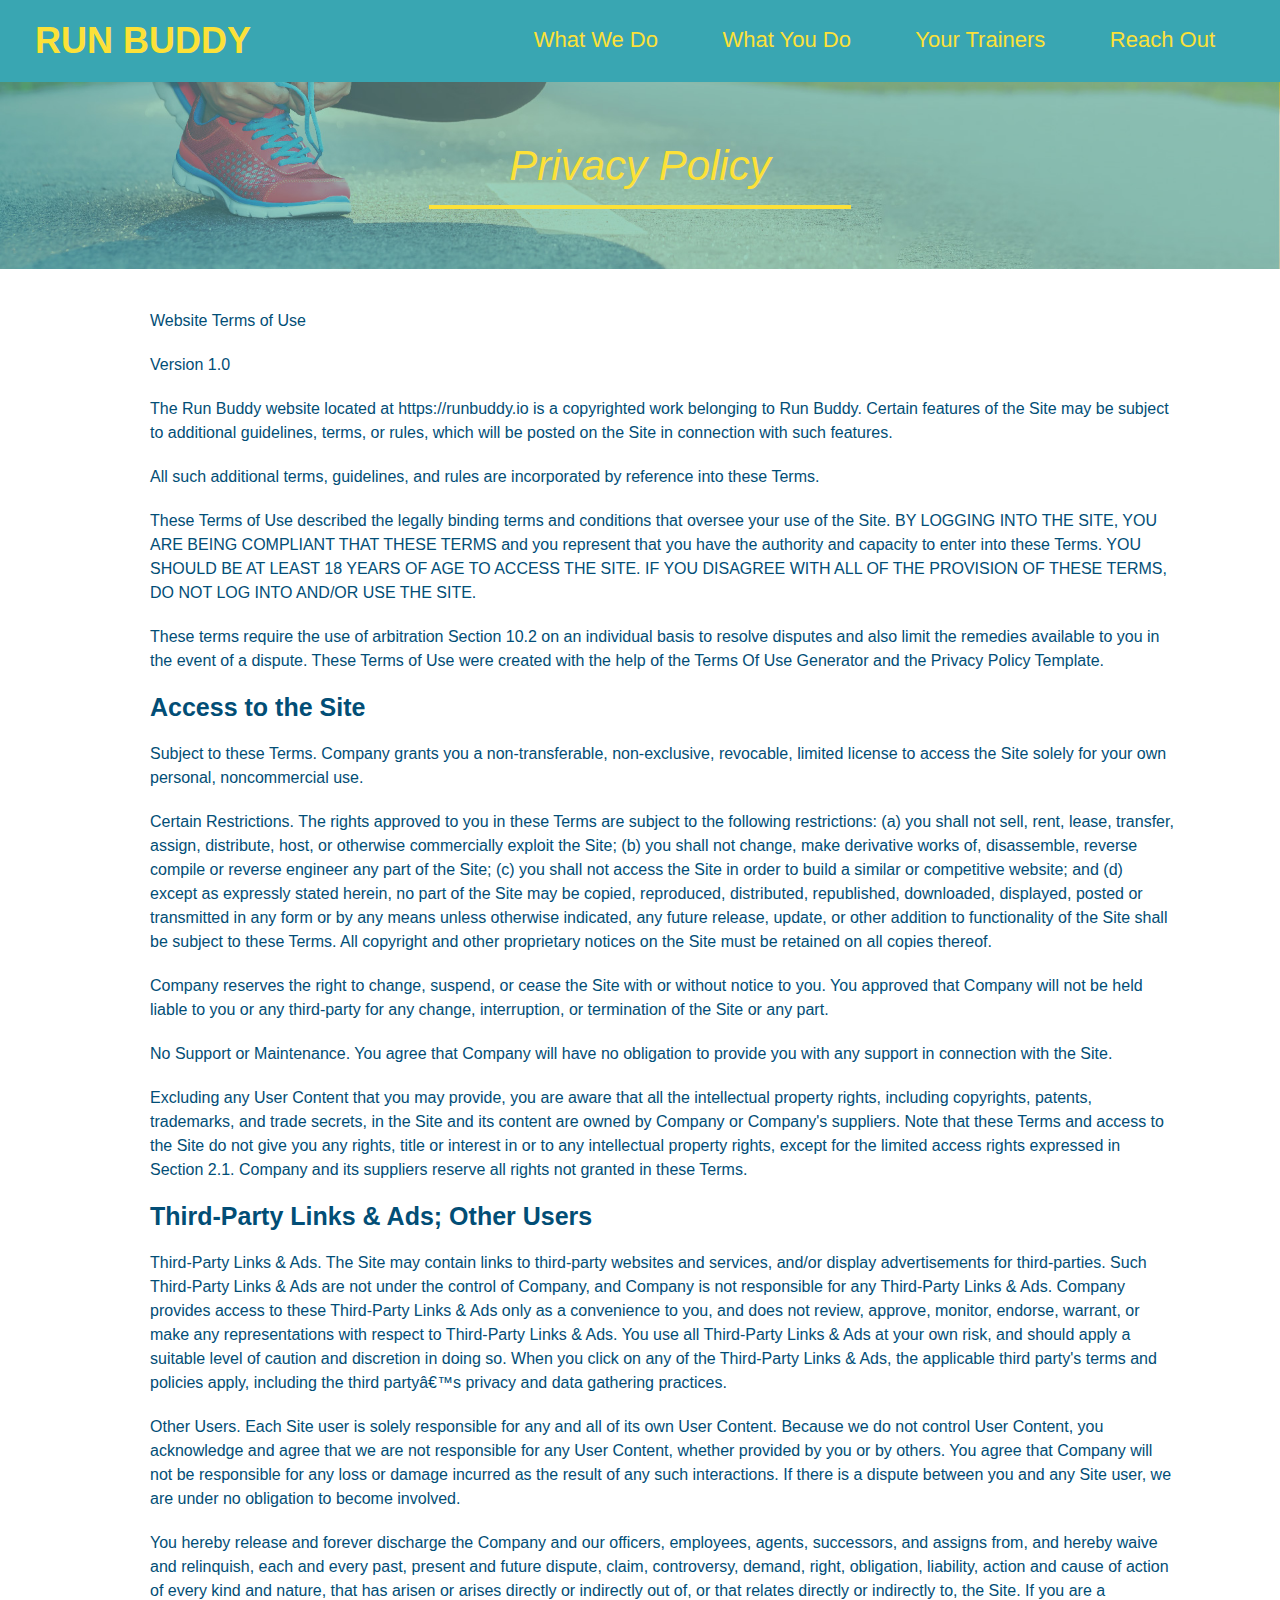
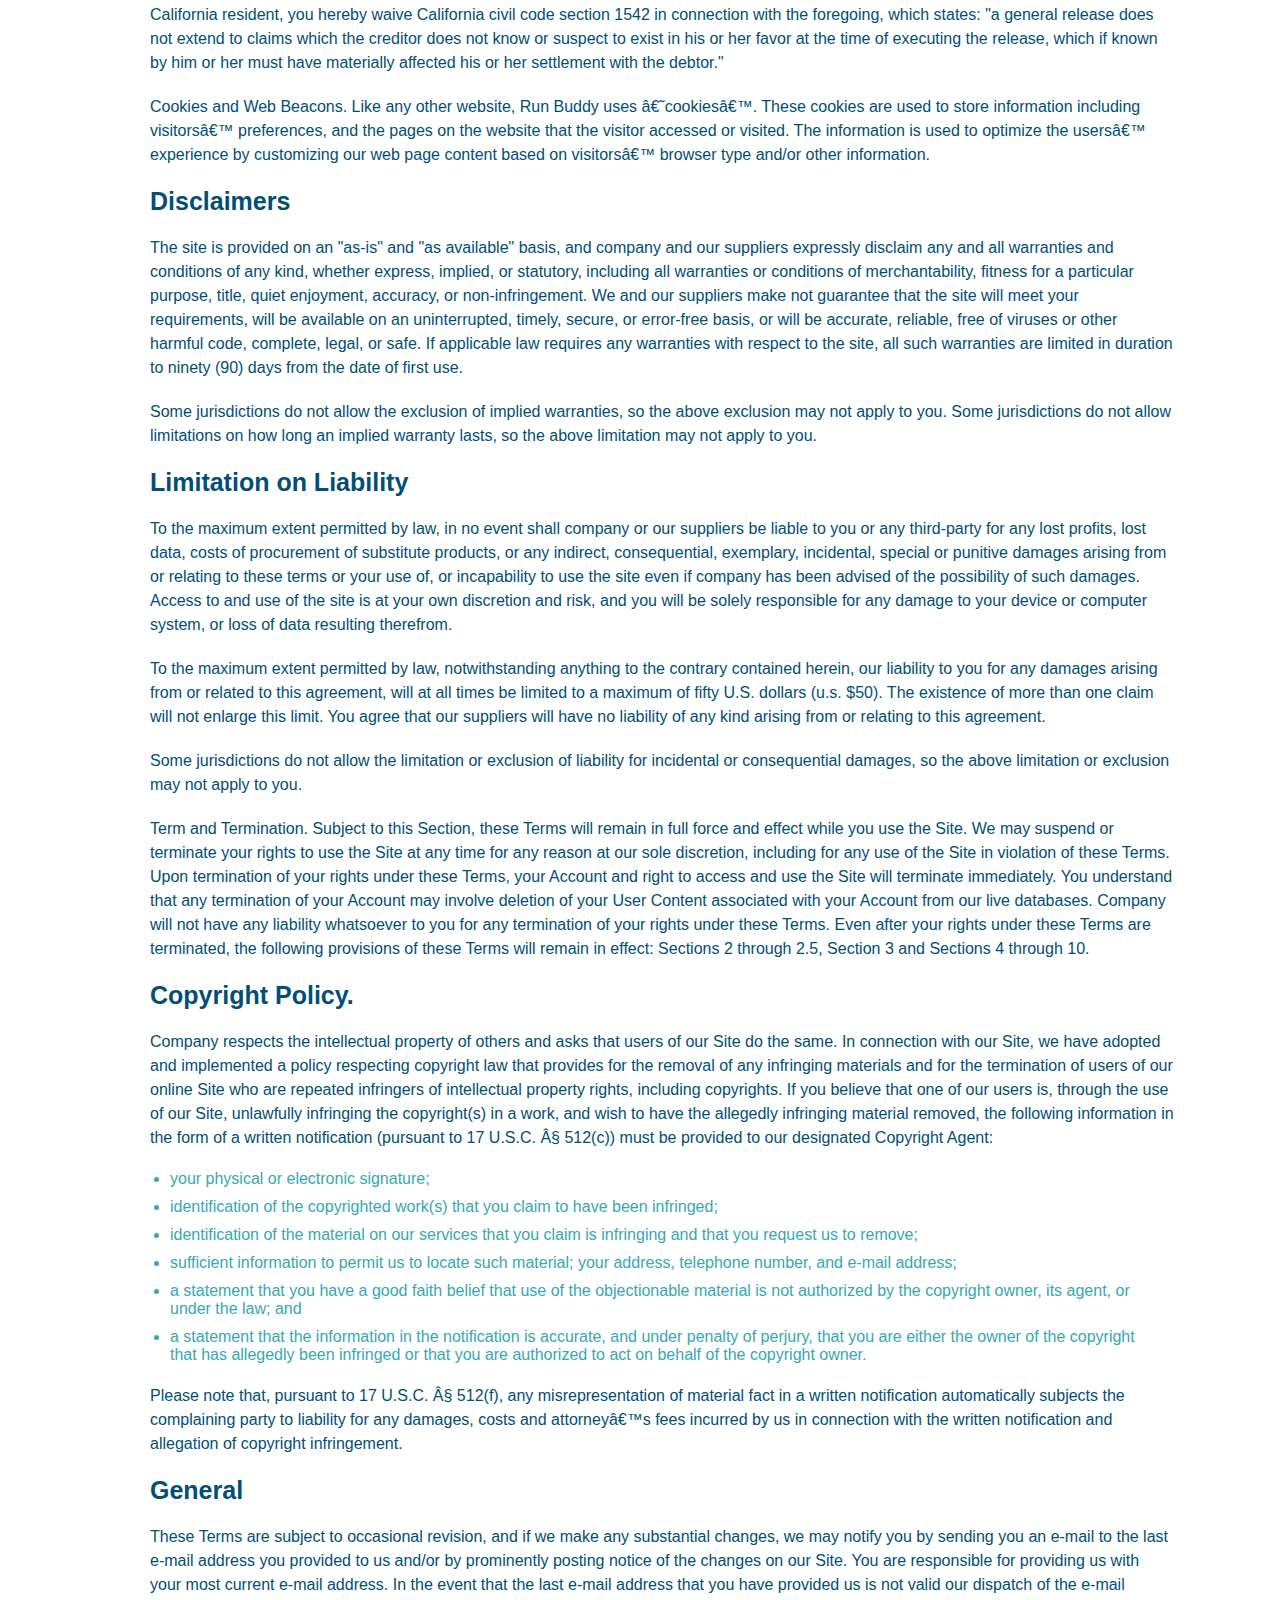
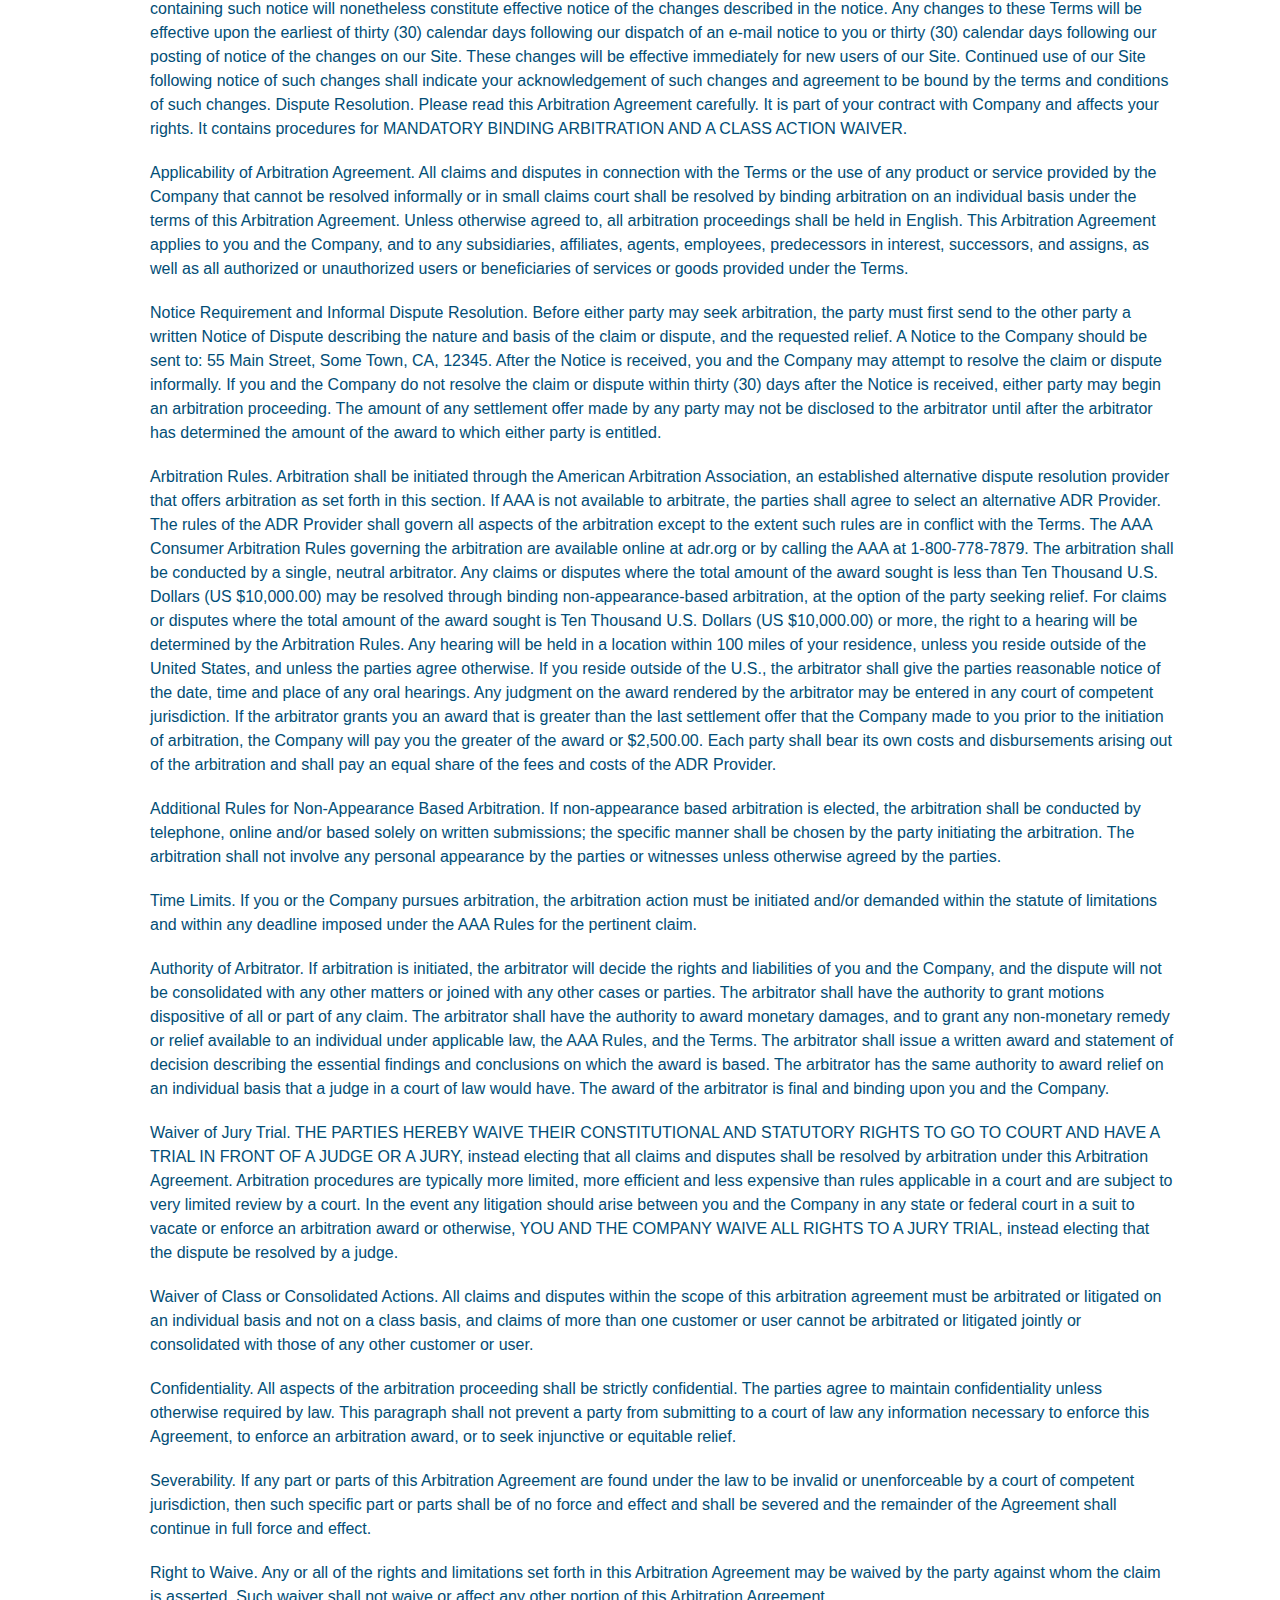
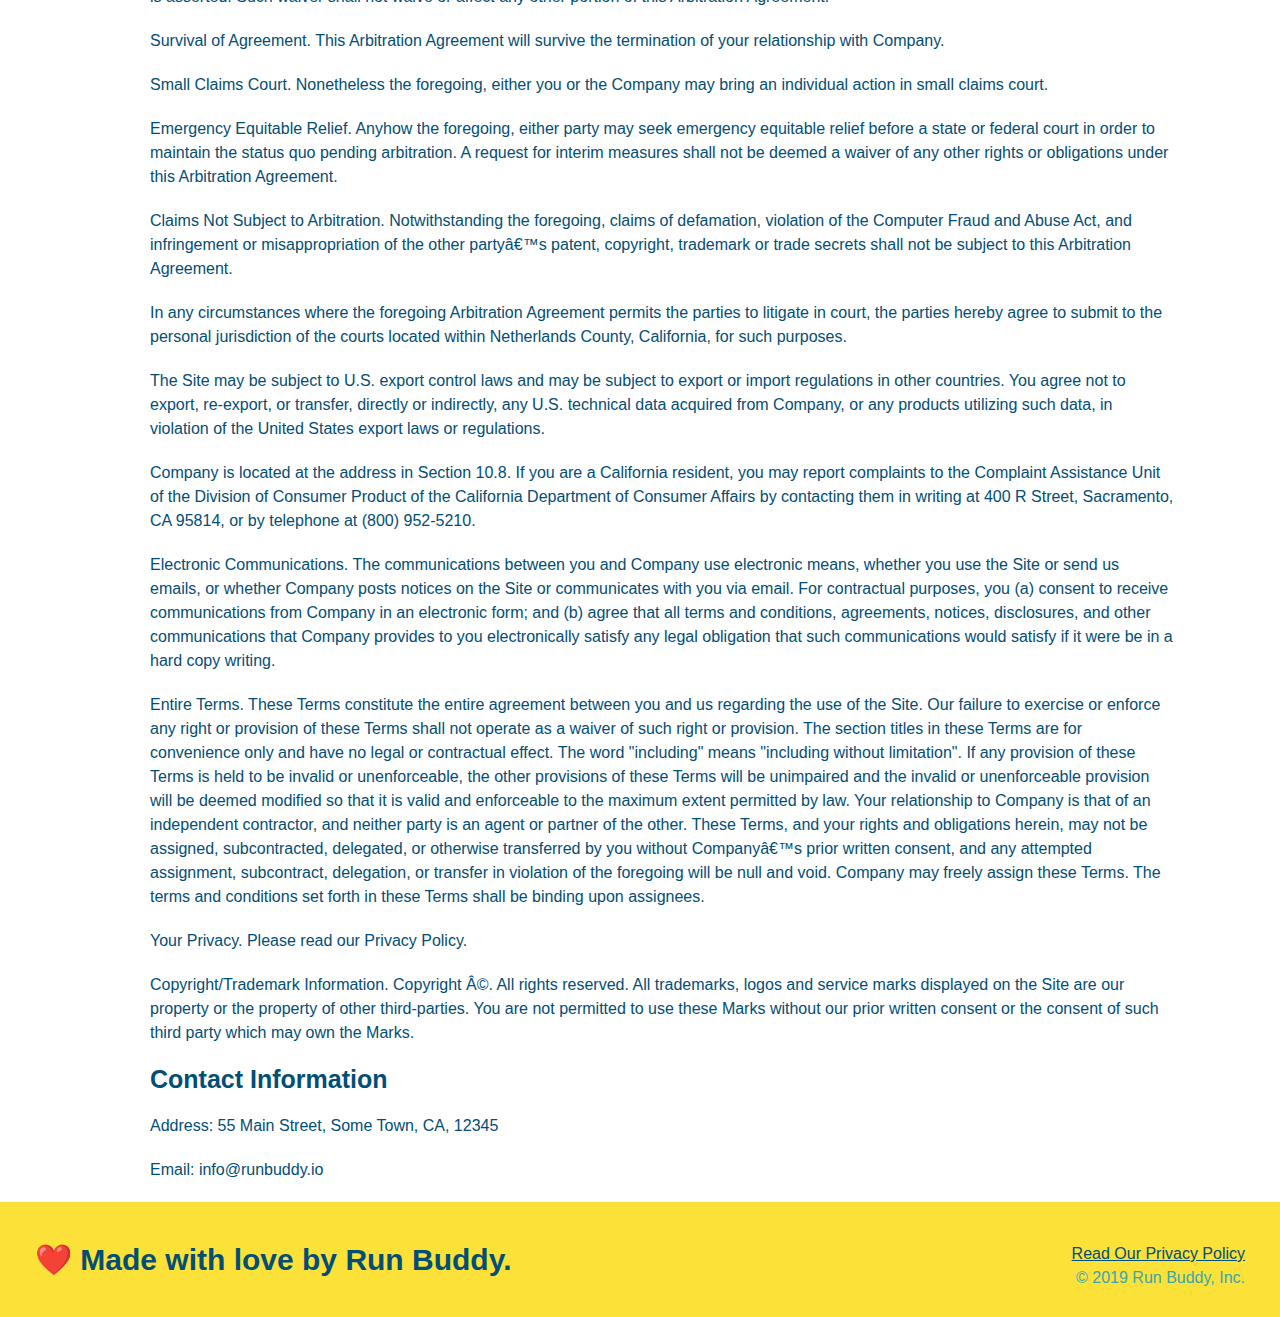
==== privacy-policy.html @ e3cd1523 "added privacy policy" ====
<!DOCTYPE html>
<html lang="en">
  <head>
    <meta charset="UTF-8" />
    <title>Privacy Policy - Run Buddy</title>
    <link rel="stylesheet" href="./assets/css/style.css">
    <link rel="stylesheet" href="./assets/css/secondary-styles.css">
  </head>
  <body>
  <!-- navigation -->
  <header>
    <h1>
      <a href="/">
        RUN BUDDY
      </a>
    </h1>
    <nav>
      <!-- Unordered list element -->
      <ul>
        <!-- List item element-->
        <li>
          <!-- Anchor element -->
          <a href="./index.html#what-we-do">What We Do</a>
        </li>
        <li>
          <a href="./index.html#what-you-do">What You Do</a>
        </li>
        <li>
          <a href="./index.html#your-trainers">Your Trainers</a>
        </li>
        <li>
          <a href="./index.html#reach-out">Reach Out</a>
        </li>
      </ul>
    </nav>
  </header>
  <section class="hero">
    <h2 class="page-title">
        Privacy Policy
    </h2>
  </section>
  <article class="secondary-content">
    <p>
        Website Terms of Use
      </p>

      <p>
        Version 1.0
      </p>

      <p>
        The Run Buddy website located at https://runbuddy.io is a copyrighted work belonging to Run Buddy. Certain
        features of the Site may be subject to additional guidelines, terms, or rules, which will be posted on the Site
        in connection with such features.
      </p>

      <p>
        All such additional terms, guidelines, and rules are incorporated by reference into these Terms.
      </p>

      <p>
        These Terms of Use described the legally binding terms and conditions that oversee your use of the Site. BY
        LOGGING INTO THE SITE, YOU ARE BEING COMPLIANT THAT THESE TERMS and you represent that you have the authority
        and capacity to enter into these Terms. YOU SHOULD BE AT LEAST 18 YEARS OF AGE TO ACCESS THE SITE. IF YOU
        DISAGREE WITH ALL OF THE PROVISION OF THESE TERMS, DO NOT LOG INTO AND/OR USE THE SITE.
      </p>

      <p>
        These terms require the use of arbitration Section 10.2 on an individual basis to resolve disputes and also
        limit the remedies available to you in the event of a dispute. These Terms of Use were created with the help of
        the Terms Of Use Generator and the Privacy Policy Template.
      </p>

      <h3>
        Access to the Site
      </h3>

      <p>
        Subject to these Terms. Company grants you a non-transferable, non-exclusive, revocable, limited license to
        access the Site solely for your own personal, noncommercial use.
      </p>

      <p>
        Certain Restrictions. The rights approved to you in these Terms are subject to the following restrictions: (a)
        you shall not sell, rent, lease, transfer, assign, distribute, host, or otherwise commercially exploit the Site;
        (b) you shall not change, make derivative works of, disassemble, reverse compile or reverse engineer any part of
        the Site; (c) you shall not access the Site in order to build a similar or competitive website; and (d) except
        as expressly stated herein, no part of the Site may be copied, reproduced, distributed, republished, downloaded,
        displayed, posted or transmitted in any form or by any means unless otherwise indicated, any future release,
        update, or other addition to functionality of the Site shall be subject to these Terms. All copyright and other
        proprietary notices on the Site must be retained on all copies thereof.
      </p>

      <p>
        Company reserves the right to change, suspend, or cease the Site with or without notice to you. You approved
        that Company will not be held liable to you or any third-party for any change, interruption, or termination of
        the Site or any part.
      </p>

      <p>
        No Support or Maintenance. You agree that Company will have no obligation to provide you with any support in
        connection with the Site.
      </p>

      <p>
        Excluding any User Content that you may provide, you are aware that all the intellectual property rights,
        including copyrights, patents, trademarks, and trade secrets, in the Site and its content are owned by Company
        or Company's suppliers. Note that these Terms and access to the Site do not give you any rights, title or
        interest in or to any intellectual property rights, except for the limited access rights expressed in Section
        2.1. Company and its suppliers reserve all rights not granted in these Terms.
      </p>

      <h3>
        Third-Party Links & Ads; Other Users
      </h3>

      <p>
        Third-Party Links & Ads. The Site may contain links to third-party websites and services, and/or display
        advertisements for third-parties. Such Third-Party Links & Ads are not under the control of Company, and Company
        is not responsible for any Third-Party Links & Ads. Company provides access to these Third-Party Links & Ads
        only as a convenience to you, and does not review, approve, monitor, endorse, warrant, or make any
        representations with respect to Third-Party Links & Ads. You use all Third-Party Links & Ads at your own risk,
        and should apply a suitable level of caution and discretion in doing so. When you click on any of the
        Third-Party Links & Ads, the applicable third party's terms and policies apply, including the third partyâ€™s
        privacy and data gathering practices.
      </p>

      <p>
        Other Users. Each Site user is solely responsible for any and all of its own User Content. Because we do not
        control User Content, you acknowledge and agree that we are not responsible for any User Content, whether
        provided by you or by others. You agree that Company will not be responsible for any loss or damage incurred as
        the result of any such interactions. If there is a dispute between you and any Site user, we are under no
        obligation to become involved.
      </p>

      <p>
        You hereby release and forever discharge the Company and our officers, employees, agents, successors, and
        assigns from, and hereby waive and relinquish, each and every past, present and future dispute, claim,
        controversy, demand, right, obligation, liability, action and cause of action of every kind and nature, that has
        arisen or arises directly or indirectly out of, or that relates directly or indirectly to, the Site. If you are
        a California resident, you hereby waive California civil code section 1542 in connection with the foregoing,
        which states: "a general release does not extend to claims which the creditor does not know or suspect to exist
        in his or her favor at the time of executing the release, which if known by him or her must have materially
        affected his or her settlement with the debtor."
      </p>

      <p>
        Cookies and Web Beacons. Like any other website, Run Buddy uses â€˜cookiesâ€™. These cookies are used to store
        information including visitorsâ€™ preferences, and the pages on the website that the visitor accessed or visited.
        The information is used to optimize the usersâ€™ experience by customizing our web page content based on visitorsâ€™
        browser type and/or other information.
      </p>

      <h3>
        Disclaimers
      </h3>

      <p>
        The site is provided on an "as-is" and "as available" basis, and company and our suppliers expressly disclaim
        any and all warranties and conditions of any kind, whether express, implied, or statutory, including all
        warranties or conditions of merchantability, fitness for a particular purpose, title, quiet enjoyment, accuracy,
        or non-infringement. We and our suppliers make not guarantee that the site will meet your requirements, will be
        available on an uninterrupted, timely, secure, or error-free basis, or will be accurate, reliable, free of
        viruses or other harmful code, complete, legal, or safe. If applicable law requires any warranties with respect
        to the site, all such warranties are limited in duration to ninety (90) days from the date of first use.
      </p>

      <p>
        Some jurisdictions do not allow the exclusion of implied warranties, so the above exclusion may not apply to
        you. Some jurisdictions do not allow limitations on how long an implied warranty lasts, so the above limitation
        may not apply to you.
      </p>

      <h3>
        Limitation on Liability
      </h3>

      <p>
        To the maximum extent permitted by law, in no event shall company or our suppliers be liable to you or any
        third-party for any lost profits, lost data, costs of procurement of substitute products, or any indirect,
        consequential, exemplary, incidental, special or punitive damages arising from or relating to these terms or
        your use of, or incapability to use the site even if company has been advised of the possibility of such
        damages. Access to and use of the site is at your own discretion and risk, and you will be solely responsible
        for any damage to your device or computer system, or loss of data resulting therefrom.
      </p>

      <p>
        To the maximum extent permitted by law, notwithstanding anything to the contrary contained herein, our liability
        to you for any damages arising from or related to this agreement, will at all times be limited to a maximum of
        fifty U.S. dollars (u.s. $50). The existence of more than one claim will not enlarge this limit. You agree that
        our suppliers will have no liability of any kind arising from or relating to this agreement.
      </p>

      <p>
        Some jurisdictions do not allow the limitation or exclusion of liability for incidental or consequential
        damages, so the above limitation or exclusion may not apply to you.
      </p>

      <p>
        Term and Termination. Subject to this Section, these Terms will remain in full force and effect while you use
        the Site. We may suspend or terminate your rights to use the Site at any time for any reason at our sole
        discretion, including for any use of the Site in violation of these Terms. Upon termination of your rights under
        these Terms, your Account and right to access and use the Site will terminate immediately. You understand that
        any termination of your Account may involve deletion of your User Content associated with your Account from our
        live databases. Company will not have any liability whatsoever to you for any termination of your rights under
        these Terms. Even after your rights under these Terms are terminated, the following provisions of these Terms
        will remain in effect: Sections 2 through 2.5, Section 3 and Sections 4 through 10.
      </p>

      <h3>
        Copyright Policy.
      </h3>

      <p>
        Company respects the intellectual property of others and asks that users of our Site do the same. In connection
        with our Site, we have adopted and implemented a policy respecting copyright law that provides for the removal
        of any infringing materials and for the termination of users of our online Site who are repeated infringers of
        intellectual property rights, including copyrights. If you believe that one of our users is, through the use of
        our Site, unlawfully infringing the copyright(s) in a work, and wish to have the allegedly infringing material
        removed, the following information in the form of a written notification (pursuant to 17 U.S.C. Â§ 512(c)) must
        be provided to our designated Copyright Agent:
      </p>

      <ul>
        <li>
          your physical or electronic signature;
        </li>
        <li>
          identification of the copyrighted work(s) that you claim to have been infringed;
        </li>
        <li>
          identification of the material on our services that you claim is infringing and that you request us to remove;
        </li>
        <li>
          sufficient information to permit us to locate such material; your address, telephone number, and e-mail
          address;
        </li>
        <li>
          a statement that you have a good faith belief that use of the objectionable material is not authorized by the
          copyright owner, its agent, or under the law; and
        </li>
        <li>
          a statement that the information in the notification is accurate, and under penalty of perjury, that you are
          either the owner of the copyright that has allegedly been infringed or that you are authorized to act on
          behalf of the copyright owner.
        </li>
      </ul>

      <p>
        Please note that, pursuant to 17 U.S.C. Â§ 512(f), any misrepresentation of material fact in a written
        notification automatically subjects the complaining party to liability for any damages, costs and attorneyâ€™s
        fees incurred by us in connection with the written notification and allegation of copyright infringement.
      </p>

      <h3>
        General
      </h3>

      <p>
        These Terms are subject to occasional revision, and if we make any substantial changes, we may notify you by
        sending you an e-mail to the last e-mail address you provided to us and/or by prominently posting notice of the
        changes on our Site. You are responsible for providing us with your most current e-mail address. In the event
        that the last e-mail address that you have provided us is not valid our dispatch of the e-mail containing such
        notice will nonetheless constitute effective notice of the changes described in the notice. Any changes to these
        Terms will be effective upon the earliest of thirty (30) calendar days following our dispatch of an e-mail
        notice to you or thirty (30) calendar days following our posting of notice of the changes on our Site. These
        changes will be effective immediately for new users of our Site. Continued use of our Site following notice of
        such changes shall indicate your acknowledgement of such changes and agreement to be bound by the terms and
        conditions of such changes. Dispute Resolution. Please read this Arbitration Agreement carefully. It is part of
        your contract with Company and affects your rights. It contains procedures for MANDATORY BINDING ARBITRATION AND
        A CLASS ACTION WAIVER.
      </p>

      <p>
        Applicability of Arbitration Agreement. All claims and disputes in connection with the Terms or the use of any
        product or service provided by the Company that cannot be resolved informally or in small claims court shall be
        resolved by binding arbitration on an individual basis under the terms of this Arbitration Agreement. Unless
        otherwise agreed to, all arbitration proceedings shall be held in English. This Arbitration Agreement applies to
        you and the Company, and to any subsidiaries, affiliates, agents, employees, predecessors in interest,
        successors, and assigns, as well as all authorized or unauthorized users or beneficiaries of services or goods
        provided under the Terms.
      </p>

      <p>
        Notice Requirement and Informal Dispute Resolution. Before either party may seek arbitration, the party must
        first send to the other party a written Notice of Dispute describing the nature and basis of the claim or
        dispute, and the requested relief. A Notice to the Company should be sent to: 55 Main Street, Some Town, CA,
        12345. After the Notice is received, you and the Company may attempt to resolve the claim or dispute informally.
        If you and the Company do not resolve the claim or dispute within thirty (30) days after the Notice is received,
        either party may begin an arbitration proceeding. The amount of any settlement offer made by any party may not
        be disclosed to the arbitrator until after the arbitrator has determined the amount of the award to which either
        party is entitled.
      </p>

      <p>
        Arbitration Rules. Arbitration shall be initiated through the American Arbitration Association, an established
        alternative dispute resolution provider that offers arbitration as set forth in this section. If AAA is not
        available to arbitrate, the parties shall agree to select an alternative ADR Provider. The rules of the ADR
        Provider shall govern all aspects of the arbitration except to the extent such rules are in conflict with the
        Terms. The AAA Consumer Arbitration Rules governing the arbitration are available online at adr.org or by
        calling the AAA at 1-800-778-7879. The arbitration shall be conducted by a single, neutral arbitrator. Any
        claims or disputes where the total amount of the award sought is less than Ten Thousand U.S. Dollars (US
        $10,000.00) may be resolved through binding non-appearance-based arbitration, at the option of the party seeking
        relief. For claims or disputes where the total amount of the award sought is Ten Thousand U.S. Dollars (US
        $10,000.00) or more, the right to a hearing will be determined by the Arbitration Rules. Any hearing will be
        held in a location within 100 miles of your residence, unless you reside outside of the United States, and
        unless the parties agree otherwise. If you reside outside of the U.S., the arbitrator shall give the parties
        reasonable notice of the date, time and place of any oral hearings. Any judgment on the award rendered by the
        arbitrator may be entered in any court of competent jurisdiction. If the arbitrator grants you an award that is
        greater than the last settlement offer that the Company made to you prior to the initiation of arbitration, the
        Company will pay you the greater of the award or $2,500.00. Each party shall bear its own costs and
        disbursements arising out of the arbitration and shall pay an equal share of the fees and costs of the ADR
        Provider.
      </p>

      <p>
        Additional Rules for Non-Appearance Based Arbitration. If non-appearance based arbitration is elected, the
        arbitration shall be conducted by telephone, online and/or based solely on written submissions; the specific
        manner shall be chosen by the party initiating the arbitration. The arbitration shall not involve any personal
        appearance by the parties or witnesses unless otherwise agreed by the parties.
      </p>

      <p>
        Time Limits. If you or the Company pursues arbitration, the arbitration action must be initiated and/or demanded
        within the statute of limitations and within any deadline imposed under the AAA Rules for the pertinent claim.
      </p>

      <p>
        Authority of Arbitrator. If arbitration is initiated, the arbitrator will decide the rights and liabilities of
        you and the Company, and the dispute will not be consolidated with any other matters or joined with any other
        cases or parties. The arbitrator shall have the authority to grant motions dispositive of all or part of any
        claim. The arbitrator shall have the authority to award monetary damages, and to grant any non-monetary remedy
        or relief available to an individual under applicable law, the AAA Rules, and the Terms. The arbitrator shall
        issue a written award and statement of decision describing the essential findings and conclusions on which the
        award is based. The arbitrator has the same authority to award relief on an individual basis that a judge in a
        court of law would have. The award of the arbitrator is final and binding upon you and the Company.
      </p>

      <p>
        Waiver of Jury Trial. THE PARTIES HEREBY WAIVE THEIR CONSTITUTIONAL AND STATUTORY RIGHTS TO GO TO COURT AND HAVE
        A TRIAL IN FRONT OF A JUDGE OR A JURY, instead electing that all claims and disputes shall be resolved by
        arbitration under this Arbitration Agreement. Arbitration procedures are typically more limited, more efficient
        and less expensive than rules applicable in a court and are subject to very limited review by a court. In the
        event any litigation should arise between you and the Company in any state or federal court in a suit to vacate
        or enforce an arbitration award or otherwise, YOU AND THE COMPANY WAIVE ALL RIGHTS TO A JURY TRIAL, instead
        electing that the dispute be resolved by a judge.
      </p>

      <p>
        Waiver of Class or Consolidated Actions. All claims and disputes within the scope of this arbitration agreement
        must be arbitrated or litigated on an individual basis and not on a class basis, and claims of more than one
        customer or user cannot be arbitrated or litigated jointly or consolidated with those of any other customer or
        user.
      </p>

      <p>
        Confidentiality. All aspects of the arbitration proceeding shall be strictly confidential. The parties agree to
        maintain confidentiality unless otherwise required by law. This paragraph shall not prevent a party from
        submitting to a court of law any information necessary to enforce this Agreement, to enforce an arbitration
        award, or to seek injunctive or equitable relief.
      </p>

      <p>
        Severability. If any part or parts of this Arbitration Agreement are found under the law to be invalid or
        unenforceable by a court of competent jurisdiction, then such specific part or parts shall be of no force and
        effect and shall be severed and the remainder of the Agreement shall continue in full force and effect.
      </p>

      <p>
        Right to Waive. Any or all of the rights and limitations set forth in this Arbitration Agreement may be waived
        by the party against whom the claim is asserted. Such waiver shall not waive or affect any other portion of this
        Arbitration Agreement.
      </p>

      <p>
        Survival of Agreement. This Arbitration Agreement will survive the termination of your relationship with
        Company.
      </p>

      <p>
        Small Claims Court. Nonetheless the foregoing, either you or the Company may bring an individual action in small
        claims court.
      </p>

      <p>
        Emergency Equitable Relief. Anyhow the foregoing, either party may seek emergency equitable relief before a
        state or federal court in order to maintain the status quo pending arbitration. A request for interim measures
        shall not be deemed a waiver of any other rights or obligations under this Arbitration Agreement.
      </p>

      <p>
        Claims Not Subject to Arbitration. Notwithstanding the foregoing, claims of defamation, violation of the
        Computer Fraud and Abuse Act, and infringement or misappropriation of the other partyâ€™s patent, copyright,
        trademark or trade secrets shall not be subject to this Arbitration Agreement.
      </p>

      <p>
        In any circumstances where the foregoing Arbitration Agreement permits the parties to litigate in court, the
        parties hereby agree to submit to the personal jurisdiction of the courts located within Netherlands County,
        California, for such purposes.
      </p>

      <p>
        The Site may be subject to U.S. export control laws and may be subject to export or import regulations in other
        countries. You agree not to export, re-export, or transfer, directly or indirectly, any U.S. technical data
        acquired from Company, or any products utilizing such data, in violation of the United States export laws or
        regulations.
      </p>

      <p>
        Company is located at the address in Section 10.8. If you are a California resident, you may report complaints
        to the Complaint Assistance Unit of the Division of Consumer Product of the California Department of Consumer
        Affairs by contacting them in writing at 400 R Street, Sacramento, CA 95814, or by telephone at (800) 952-5210.
      </p>

      <p>
        Electronic Communications. The communications between you and Company use electronic means, whether you use the
        Site or send us emails, or whether Company posts notices on the Site or communicates with you via email. For
        contractual purposes, you (a) consent to receive communications from Company in an electronic form; and (b)
        agree that all terms and conditions, agreements, notices, disclosures, and other communications that Company
        provides to you electronically satisfy any legal obligation that such communications would satisfy if it were be
        in a hard copy writing.
      </p>

      <p>
        Entire Terms. These Terms constitute the entire agreement between you and us regarding the use of the Site. Our
        failure to exercise or enforce any right or provision of these Terms shall not operate as a waiver of such right
        or provision. The section titles in these Terms are for convenience only and have no legal or contractual
        effect. The word "including" means "including without limitation". If any provision of these Terms is held to be
        invalid or unenforceable, the other provisions of these Terms will be unimpaired and the invalid or
        unenforceable provision will be deemed modified so that it is valid and enforceable to the maximum extent
        permitted by law. Your relationship to Company is that of an independent contractor, and neither party is an
        agent or partner of the other. These Terms, and your rights and obligations herein, may not be assigned,
        subcontracted, delegated, or otherwise transferred by you without Companyâ€™s prior written consent, and any
        attempted assignment, subcontract, delegation, or transfer in violation of the foregoing will be null and void.
        Company may freely assign these Terms. The terms and conditions set forth in these Terms shall be binding upon
        assignees.
      </p>

      <p>
        Your Privacy. Please read our Privacy Policy.
      </p>

      <p>
        Copyright/Trademark Information. Copyright Â©. All rights reserved. All trademarks, logos and service marks
        displayed on the Site are our property or the property of other third-parties. You are not permitted to use
        these Marks without our prior written consent or the consent of such third party which may own the Marks.
      </p>

      <h3>
        Contact Information
      </h3>

      <p>
        Address: 55 Main Street, Some Town, CA, 12345
      </p>

      <p>
        Email: info@runbuddy.io
      </p>
  </article>
    <!-- footer -->
    <footer>
        <h2>❤️ Made with love by Run Buddy.</h2>
        <div>
          <a href="#">Read Our Privacy Policy</a><br />
          &copy; 2019 Run Buddy, Inc.
        </div>
      </footer>
  </body>
</html>
---- assets/css/style.css ----
* {
  margin: 0;
  padding: 0;
  box-sizing: border-box;
}

body {
  /* more on this crazy alphanumerical value in a minute! */
  color: #39a6b2;
  font-family: Helvetica, Arial, sans-serif;
}

/* apply styles to <header> */
header {
  padding: 20px 35px;
  background-color: #39a6b2;
}

header h1 {
  font-weight: bold;
  font-size: 36px;
  color: #fce138;
  margin: 0;
  display: inline;
}
header a {
  text-decoration: none;
  color: #fce138;
}

header nav {
  float: right;
  margin: 7px 0;
}

header nav ul li {
  display: inline;
}

header nav ul li a {
  margin: 0 30px;
  font-weight: lighter;
  font-size: 22px;
}

footer {
  background: #fce138;
  width: 100%;
  padding: 40px 35px;
}

footer h2 {
  display: inline;
  color: #024e76;
  font-size: 30px;
  margin: 0;
}

footer div {
  float: right;
  line-height: 1.5;
  text-align: right;
}

footer a {
  color: #024e76;
}

section {
  padding: 60px;
}

/* Hero Style Start */
.hero {
  background-image: url('../images/hero-bg.jpg');
  height: 600px;
  background-size: cover;
  background-position: center;
  position: relative;
}

.hero-form {
  border: 3px solid #024e76;
  background-color: #fce138;
  padding: 20px;
  width: 500px;
  color: #024e76;
  position: absolute;
  bottom: 120px;
  right: 140px;
}

.hero-form h3 {
  font-size: 24px;
  margin: 0;
}
.hero-form p {
  margin: 5px 0 15px 0;
}

.form-input {
  border: 1px solid #024e76;
  display: block;
  padding: 7px 15px;
  font-size: 16px;
  color: #024e76;
  width: 100%;
  margin-bottom: 15px;
}

.hero-form label {
  margin: 0 5px;
}

.hero-form button {
  color: #fce138;
  background-color: #024e76;
  border: none;
  padding: 10px 20px;
  font-size: 16px;
}
/* Hero Style End */

.intro {
  text-align: center;
}
.section-title {
  font-size: 55px;
  color: #024e76;
  margin-bottom: 35px;
  padding: 0 100px 20px 100px;
  display: inline-block;
  border-bottom: 3px solid;
}

.primary-border {
  border-color: #fce138;
}

.secondary-border {
  border-color: #39a6b2;
}
.intro p {
  line-height: 1.7;
  color: #39a6b2;
  width: 80%;
  font-size: 20px;
  margin: 0 auto;
}
.steps {
  text-align: center;
  background: #fce138;
}
.steps div {
  margin-bottom: 80px;
}
.steps img {
  width: 15%;
  margin: 10px 0;
}
.steps h3 {
  color: #024e76;
  font-size: 46px;
  margin-top: 10px;
}
.steps p {
  color: #39a6b2;
  font-size: 23px;
}
.steps span {
  font-size: 38px;
}
.trainers {
  text-align: center;
}
.trainer {
  width: 900px;
  margin: 0 auto 30px auto;
  background: #024e76;
  color: #fce138;
  overflow: auto;
}
.trainer img {
  width: 35%;
  float: left;
}
.trainer-bio {
  padding: 35px;
  float: left;
  width: 65%;
}
.text-left {
  text-align: left;
}

.text-right {
  text-align: right;
}
.trainer-bio h3 {
  font-size: 32px;
  margin-bottom: 8px;
}
.trainer-bio h4 {
  font-weight: lighter;
  font-size: 26px;
  margin-bottom: 25px;
}
.trainer-bio p {
  font-size: 17px;
  line-height: 1.3;
}
/* reach out styles */
.contact {
  text-align: center;
  background:#024e76
}
.contact h2 {
  color: #fce138;
}
.contact-info iframe {
  width: 400px;
  height: 400px;
}
.contact-info div {
  width: 400px;
  display: inline-block;
  vertical-align: top;
  text-align: left;
  margin: 30px 0 0 60px;
  color: white;
}
.contact-info h3 {
  color: #fce138;
  font-size: 32px;
}
.contact-info p, .contact-info address {
  margin: 20px 0;
  line-height: 1.5;
  font-size: 18px;
  font-style: normal;
}
.contact-info a {
  color: #fce138;
}
---- assets/css/secondary-styles.css ----
.hero {
    background-position: bottom;
    height: auto;
    text-align: center;
    margin-bottom: 40px;
  }
  .page-title {
      color: #fce138;
      display: inline-block;
      border-bottom: 4px solid #fce138;
      padding: 0 80px 15px 80px;
      font-weight: normal;
      font-size: 42px;
      font-style: italic;
  }
  .secondary-content {
      width: 80%;
      margin: 0 0px 0 150px;
      color: #024e76;
  }
  .secondary-content h3 {
      font-size: 25px;
      margin: 20px 0;
  }
  .secondary-content p {
      font-size: 16px;
      line-height: 1.5;
      margin: 20px 0;
  }
  .secondary-content ul {
      margin: 15px 20px;
  }
  .secondary-content li {
      color: #39a6b2;
      margin: 10px 0;
  }
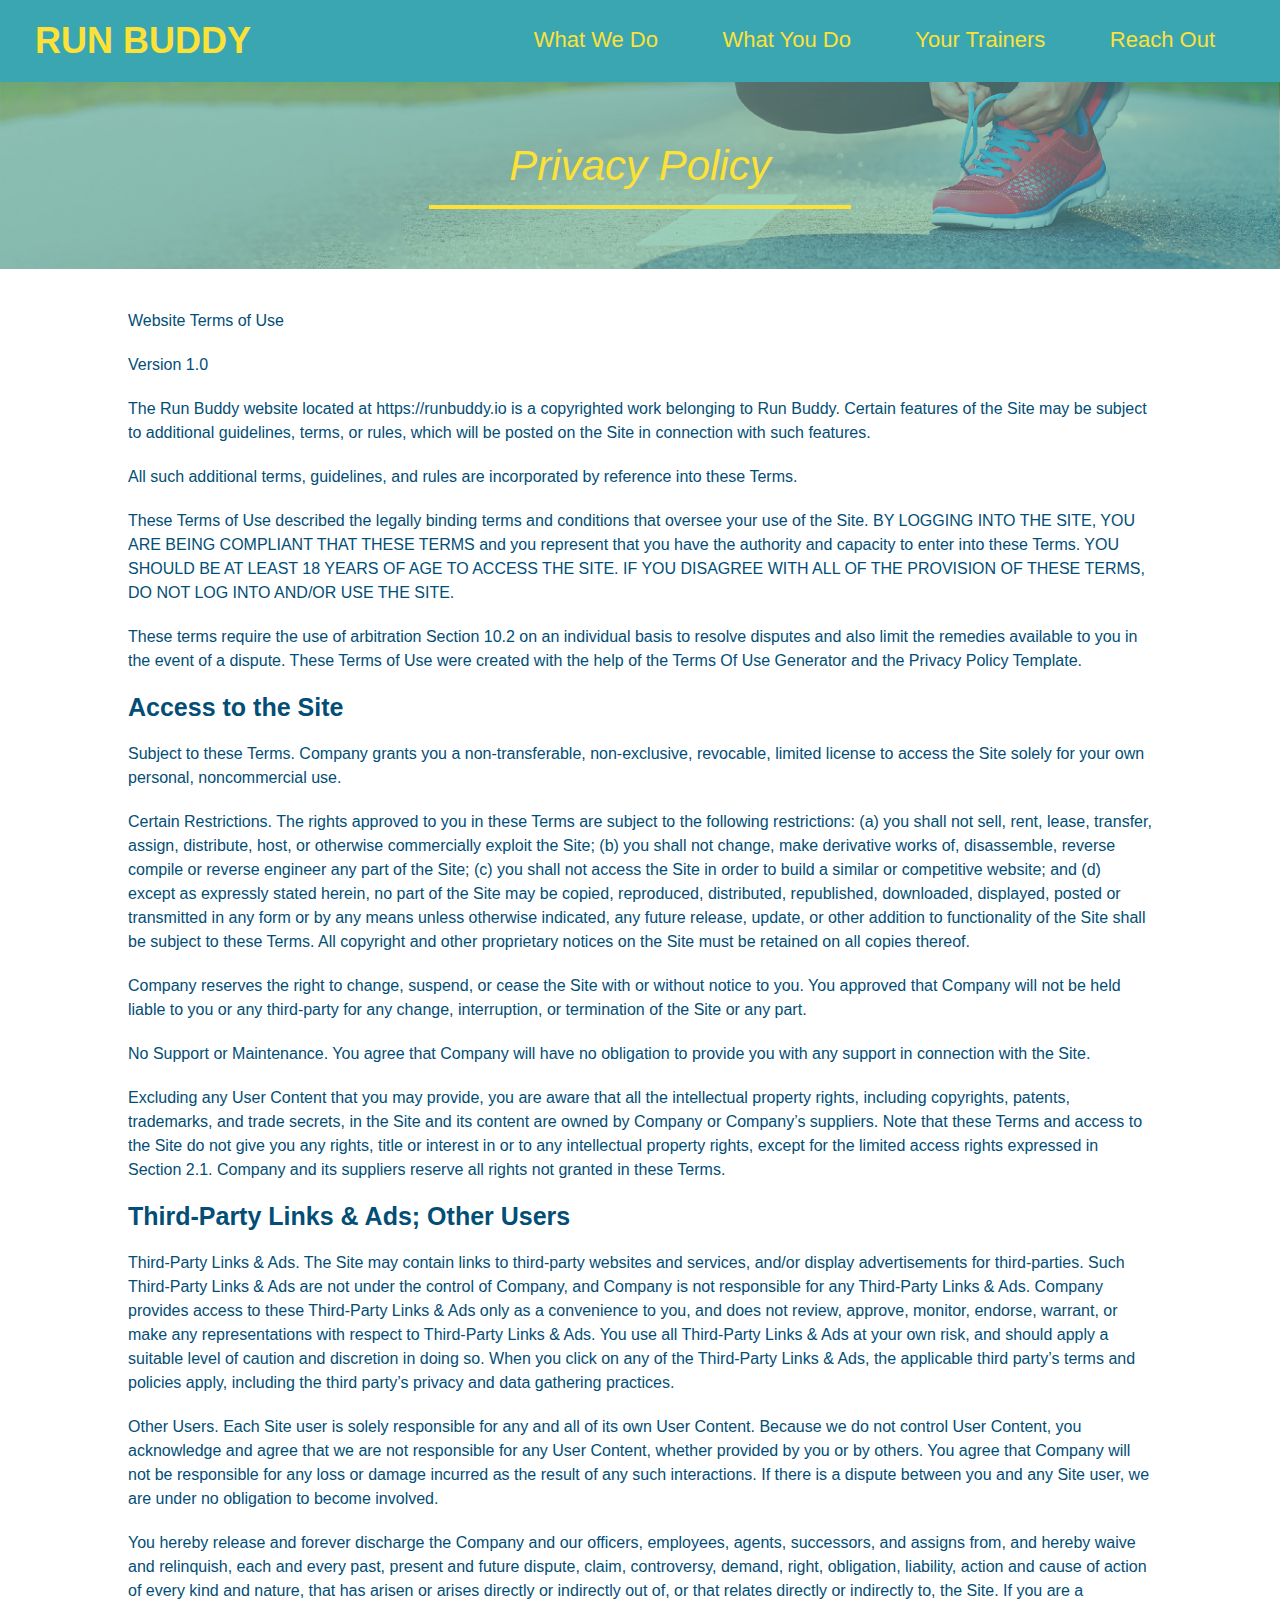
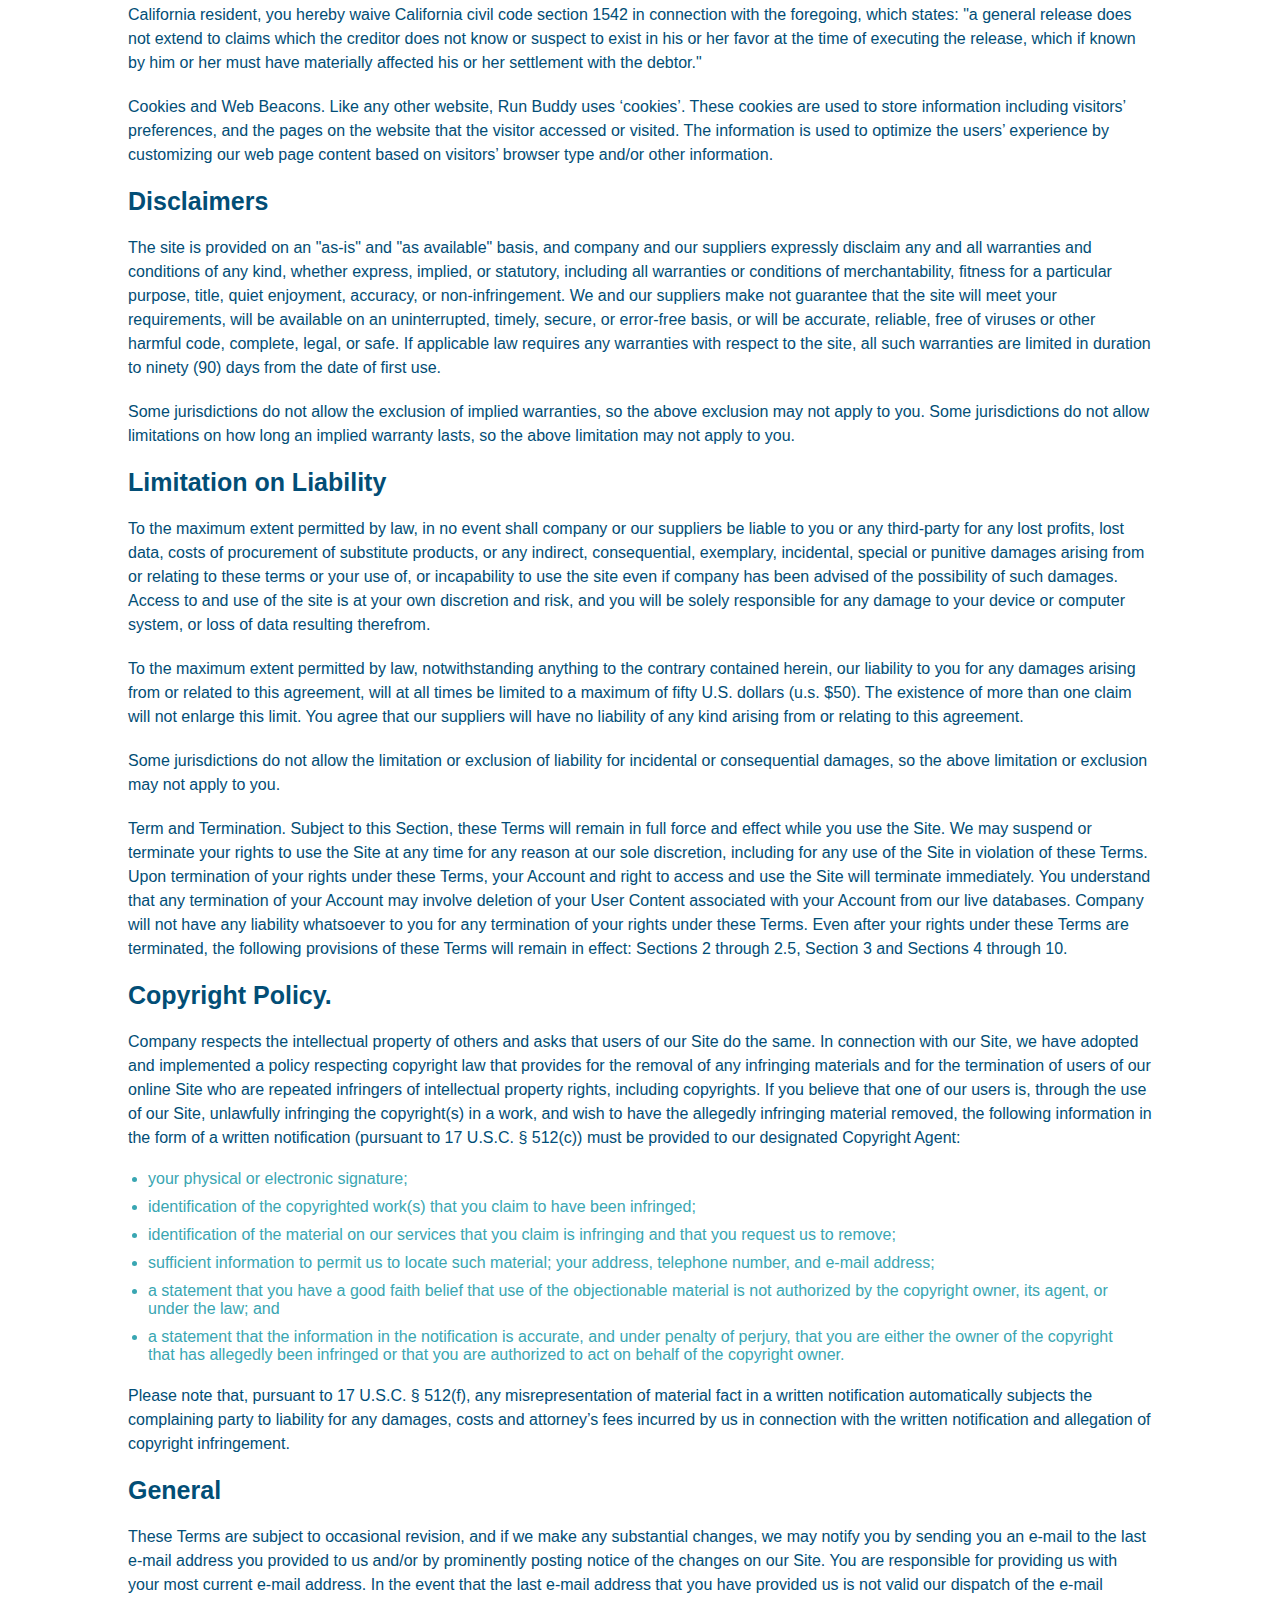
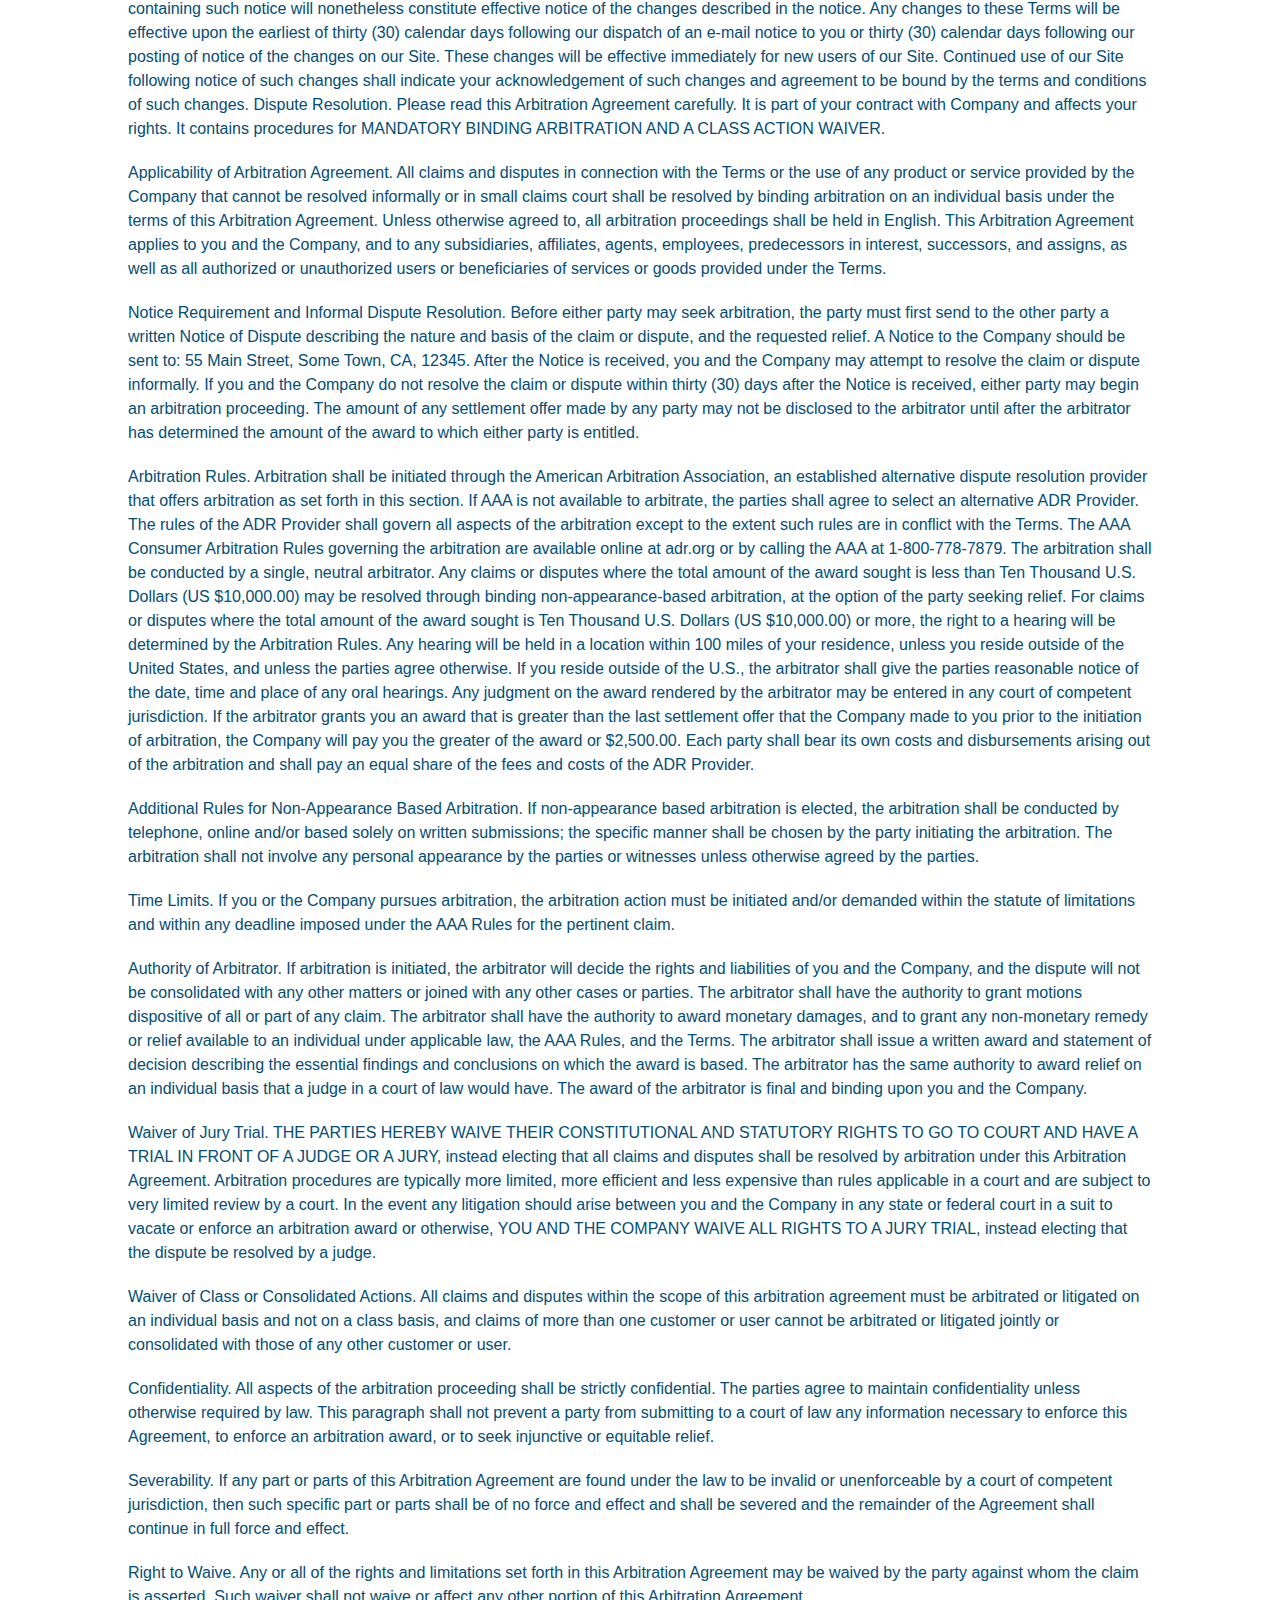
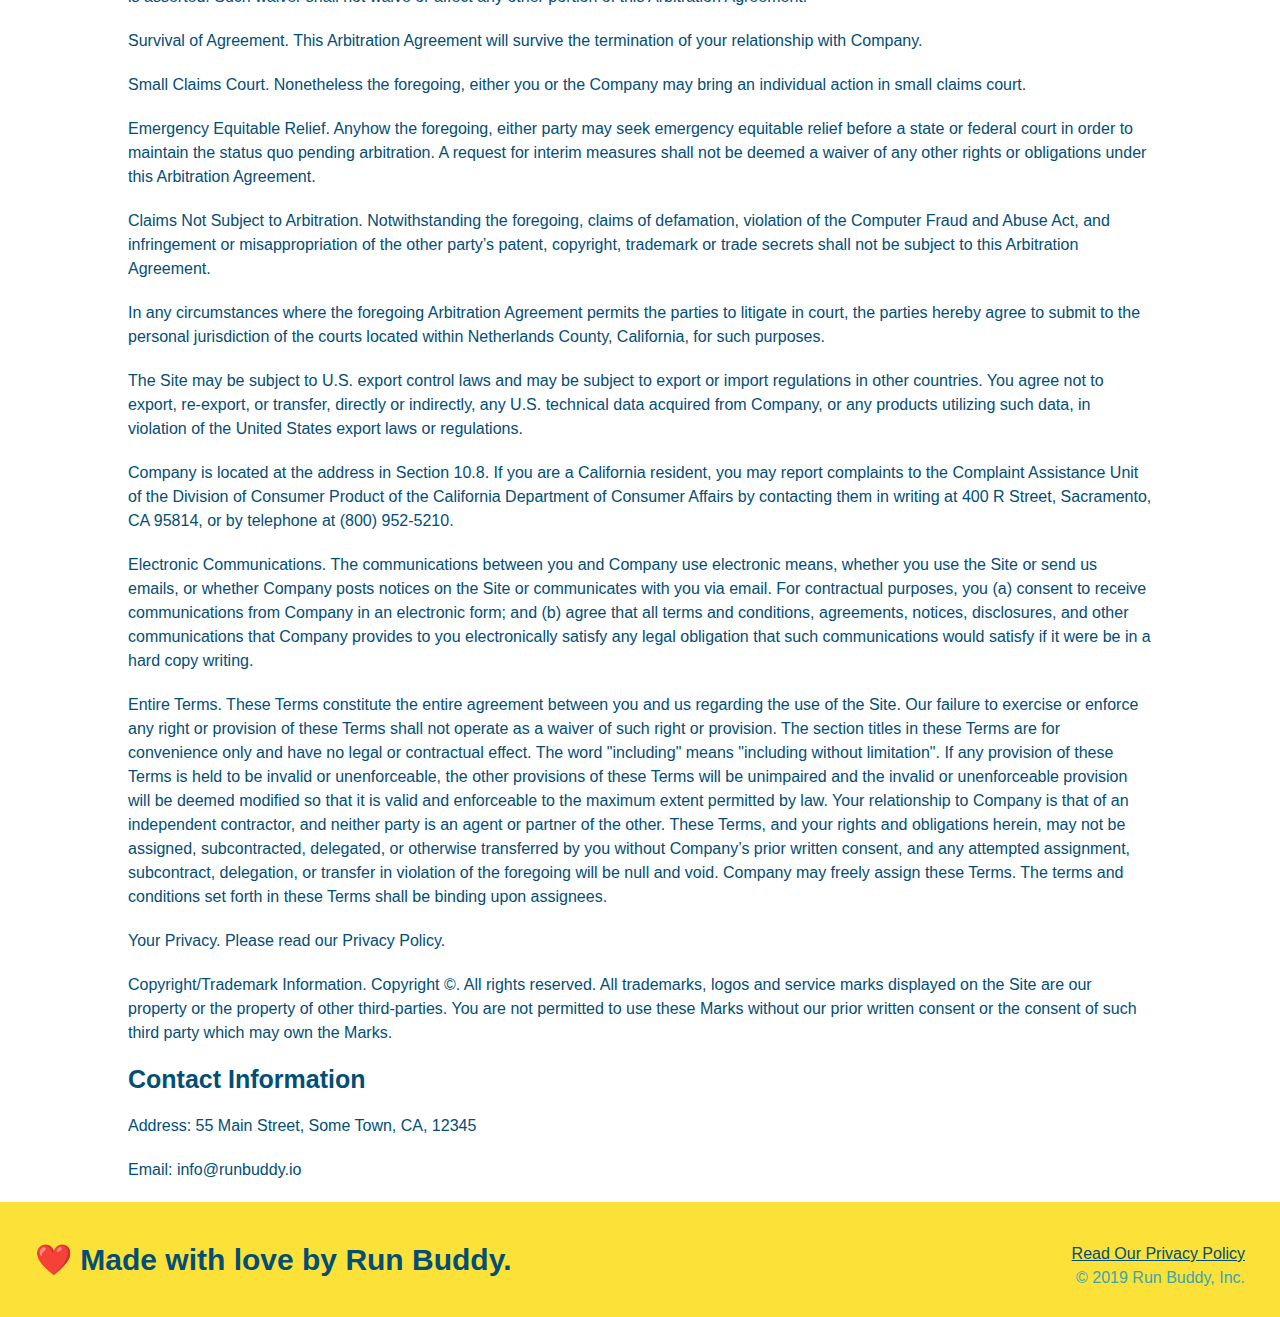
==== commit 62a6262b: "adjusted code with snapshot" ====
--- a/privacy-policy.html
+++ b/privacy-policy.html
@@ -2,45 +2,44 @@
 <html lang="en">
   <head>
     <meta charset="UTF-8" />
-    <title>Privacy Policy - Run Buddy</title>
-    <link rel="stylesheet" href="./assets/css/style.css">
-    <link rel="stylesheet" href="./assets/css/secondary-styles.css">
+    <link rel="stylesheet" href="./assets/css/style.css" />
+    <link rel="stylesheet" href="./assets/css/secondary-styles.css" />
+    <title>Run Buddy - Privacy Policy</title>
   </head>
   <body>
-  <!-- navigation -->
-  <header>
-    <h1>
-      <a href="/">
-        RUN BUDDY
-      </a>
-    </h1>
-    <nav>
-      <!-- Unordered list element -->
-      <ul>
-        <!-- List item element-->
-        <li>
-          <!-- Anchor element -->
-          <a href="./index.html#what-we-do">What We Do</a>
-        </li>
-        <li>
-          <a href="./index.html#what-you-do">What You Do</a>
-        </li>
-        <li>
-          <a href="./index.html#your-trainers">Your Trainers</a>
-        </li>
-        <li>
-          <a href="./index.html#reach-out">Reach Out</a>
-        </li>
-      </ul>
-    </nav>
-  </header>
-  <section class="hero">
-    <h2 class="page-title">
+    <header>
+      <h1>
+        <a href="./index.html">RUN BUDDY</a>
+      </h1>
+      <nav>
+        <ul>
+          <li>
+            <a href="./index.html#what-we-do">What We Do</a>
+          </li>
+          <li>
+            <a href="./index.html#what-you-do">What You Do</a>
+          </li>
+          <li>
+            <a href="./index.html#your-trainers">Your Trainers</a>
+          </li>
+          <li>
+            <a href="./index.html#reach-out">Reach Out</a>
+          </li>
+        </ul>
+      </nav>
+    </header>
+    <!-- end navigation -->
+
+    <!-- hero/jumbotron -->
+    <section class="hero">
+      <h2 class="page-title">
         Privacy Policy
-    </h2>
-  </section>
-  <article class="secondary-content">
-    <p>
+      </h2>
+    </section>
+
+    <!-- body copy -->
+    <article class="secondary-content">
+      <p>
         Website Terms of Use
       </p>
 
@@ -105,7 +104,7 @@
       <p>
         Excluding any User Content that you may provide, you are aware that all the intellectual property rights,
         including copyrights, patents, trademarks, and trade secrets, in the Site and its content are owned by Company
-        or Company's suppliers. Note that these Terms and access to the Site do not give you any rights, title or
+        or Company’s suppliers. Note that these Terms and access to the Site do not give you any rights, title or
         interest in or to any intellectual property rights, except for the limited access rights expressed in Section
         2.1. Company and its suppliers reserve all rights not granted in these Terms.
       </p>
@@ -121,7 +120,7 @@
         only as a convenience to you, and does not review, approve, monitor, endorse, warrant, or make any
         representations with respect to Third-Party Links & Ads. You use all Third-Party Links & Ads at your own risk,
         and should apply a suitable level of caution and discretion in doing so. When you click on any of the
-        Third-Party Links & Ads, the applicable third party's terms and policies apply, including the third partyâ€™s
+        Third-Party Links & Ads, the applicable third party’s terms and policies apply, including the third party’s
         privacy and data gathering practices.
       </p>
 
@@ -145,9 +144,9 @@
       </p>
 
       <p>
-        Cookies and Web Beacons. Like any other website, Run Buddy uses â€˜cookiesâ€™. These cookies are used to store
-        information including visitorsâ€™ preferences, and the pages on the website that the visitor accessed or visited.
-        The information is used to optimize the usersâ€™ experience by customizing our web page content based on visitorsâ€™
+        Cookies and Web Beacons. Like any other website, Run Buddy uses ‘cookies’. These cookies are used to store
+        information including visitors’ preferences, and the pages on the website that the visitor accessed or visited.
+        The information is used to optimize the users’ experience by customizing our web page content based on visitors’
         browser type and/or other information.
       </p>
 
@@ -217,7 +216,7 @@
         of any infringing materials and for the termination of users of our online Site who are repeated infringers of
         intellectual property rights, including copyrights. If you believe that one of our users is, through the use of
         our Site, unlawfully infringing the copyright(s) in a work, and wish to have the allegedly infringing material
-        removed, the following information in the form of a written notification (pursuant to 17 U.S.C. Â§ 512(c)) must
+        removed, the following information in the form of a written notification (pursuant to 17 U.S.C. § 512(c)) must
         be provided to our designated Copyright Agent:
       </p>
 
@@ -247,8 +246,8 @@
       </ul>
 
       <p>
-        Please note that, pursuant to 17 U.S.C. Â§ 512(f), any misrepresentation of material fact in a written
-        notification automatically subjects the complaining party to liability for any damages, costs and attorneyâ€™s
+        Please note that, pursuant to 17 U.S.C. § 512(f), any misrepresentation of material fact in a written
+        notification automatically subjects the complaining party to liability for any damages, costs and attorney’s
         fees incurred by us in connection with the written notification and allegation of copyright infringement.
       </p>
 
@@ -390,7 +389,7 @@
 
       <p>
         Claims Not Subject to Arbitration. Notwithstanding the foregoing, claims of defamation, violation of the
-        Computer Fraud and Abuse Act, and infringement or misappropriation of the other partyâ€™s patent, copyright,
+        Computer Fraud and Abuse Act, and infringement or misappropriation of the other party’s patent, copyright,
         trademark or trade secrets shall not be subject to this Arbitration Agreement.
       </p>
 
@@ -431,7 +430,7 @@
         unenforceable provision will be deemed modified so that it is valid and enforceable to the maximum extent
         permitted by law. Your relationship to Company is that of an independent contractor, and neither party is an
         agent or partner of the other. These Terms, and your rights and obligations herein, may not be assigned,
-        subcontracted, delegated, or otherwise transferred by you without Companyâ€™s prior written consent, and any
+        subcontracted, delegated, or otherwise transferred by you without Company’s prior written consent, and any
         attempted assignment, subcontract, delegation, or transfer in violation of the foregoing will be null and void.
         Company may freely assign these Terms. The terms and conditions set forth in these Terms shall be binding upon
         assignees.
@@ -442,7 +441,7 @@
       </p>
 
       <p>
-        Copyright/Trademark Information. Copyright Â©. All rights reserved. All trademarks, logos and service marks
+        Copyright/Trademark Information. Copyright ©. All rights reserved. All trademarks, logos and service marks
         displayed on the Site are our property or the property of other third-parties. You are not permitted to use
         these Marks without our prior written consent or the consent of such third party which may own the Marks.
       </p>
@@ -458,14 +457,17 @@
       <p>
         Email: info@runbuddy.io
       </p>
-  </article>
+    </article>
+
     <!-- footer -->
     <footer>
-        <h2>❤️ Made with love by Run Buddy.</h2>
-        <div>
-          <a href="#">Read Our Privacy Policy</a><br />
-          &copy; 2019 Run Buddy, Inc.
-        </div>
-      </footer>
+      <h2>❤️ Made with love by Run Buddy.</h2>
+
+      <div>
+        <a href="./privacy-policy.html">Read Our Privacy Policy</a> <br/>
+        &copy; 2019 Run Buddy, Inc.
+      </div>
+    </footer>
+    <!-- footer end -->
   </body>
 </html>--- a/assets/css/style.css
+++ b/assets/css/style.css
@@ -1,16 +1,17 @@
 * {
+  box-sizing: border-box;
   margin: 0;
   padding: 0;
-  box-sizing: border-box;
 }
 
 body {
-  /* more on this crazy alphanumerical value in a minute! */
   color: #39a6b2;
   font-family: Helvetica, Arial, sans-serif;
 }
 
-/* apply styles to <header> */
+
+/* HEADER / NAV BAR STYLES START */
+
 header {
   padding: 20px 35px;
   background-color: #39a6b2;
@@ -18,11 +19,12 @@
 
 header h1 {
   font-weight: bold;
+  display: inline;
+  margin: 0;
   font-size: 36px;
   color: #fce138;
-  margin: 0;
-  display: inline;
-}
+}
+
 header a {
   text-decoration: none;
   color: #fce138;
@@ -43,10 +45,15 @@
   font-size: 22px;
 }
 
+/* HEADER / NAVBAR STYLES END */
+
+
+
+/* FOOTER STYLES START */
 footer {
   background: #fce138;
+  padding: 40px 35px;
   width: 100%;
-  padding: 40px 35px;
 }
 
 footer h2 {
@@ -65,18 +72,20 @@
 footer a {
   color: #024e76;
 }
-
+/* END FOOTER STYLES */
+
+/* STYLE ALL SECTION TAGS */
 section {
   padding: 60px;
 }
 
-/* Hero Style Start */
+/* HERO STYLES START */
 .hero {
   background-image: url('../images/hero-bg.jpg');
-  height: 600px;
   background-size: cover;
   background-position: center;
   position: relative;
+  height: 600px;
 }
 
 .hero-form {
@@ -105,7 +114,7 @@
   font-size: 16px;
   color: #024e76;
   width: 100%;
-  margin-bottom: 15px;
+  margin-bottom: 15px; 
 }
 
 .hero-form label {
@@ -118,19 +127,18 @@
   border: none;
   padding: 10px 20px;
   font-size: 16px;
-}
-/* Hero Style End */
-
-.intro {
-  text-align: center;
-}
+} 
+/* HERO STYLES END */
+
+
+/* SECTION TITLE STYLES START */
 .section-title {
   font-size: 55px;
-  color: #024e76;
+  display: inline-block;
+  padding: 0 100px 20px 100px;
+  border-bottom: 3px solid;
   margin-bottom: 35px;
-  padding: 0 100px 20px 100px;
-  display: inline-block;
-  border-bottom: 3px solid;
+  color: #024e76;
 }
 
 .primary-border {
@@ -140,39 +148,59 @@
 .secondary-border {
   border-color: #39a6b2;
 }
+/* SECTION TITLE STYLES END */
+
+/* WHAT WE DO STYLES */
+.intro {
+  text-align: center;
+}
+
 .intro p {
   line-height: 1.7;
   color: #39a6b2;
   width: 80%;
+  margin: 0 auto;
   font-size: 20px;
-  margin: 0 auto;
-}
-.steps {
+}
+/* WHAT YOU DO STYLES END */
+
+
+/* WHAT YOU DO STYLES START */
+.steps { 
   text-align: center;
   background: #fce138;
 }
+
 .steps div {
   margin-bottom: 80px;
 }
+
 .steps img {
   width: 15%;
   margin: 10px 0;
-}
+} 
+
 .steps h3 {
   color: #024e76;
   font-size: 46px;
   margin-top: 10px;
 }
+
+.steps span {
+  font-size: 38px;
+}
+
 .steps p {
   color: #39a6b2;
   font-size: 23px;
 }
-.steps span {
-  font-size: 38px;
-}
+/* WHAT YOU DO STYLES END */
+
+/* MEET THE TRAINERS START */
 .trainers {
   text-align: center;
 }
+
 .trainer {
   width: 900px;
   margin: 0 auto 30px auto;
@@ -180,65 +208,83 @@
   color: #fce138;
   overflow: auto;
 }
+
 .trainer img {
   width: 35%;
   float: left;
 }
+
 .trainer-bio {
   padding: 35px;
   float: left;
   width: 65%;
 }
-.text-left {
-  text-align: left;
-}
-
-.text-right {
-  text-align: right;
-}
+
 .trainer-bio h3 {
   font-size: 32px;
   margin-bottom: 8px;
 }
+
 .trainer-bio h4 {
   font-weight: lighter;
   font-size: 26px;
   margin-bottom: 25px;
 }
+
 .trainer-bio p {
   font-size: 17px;
   line-height: 1.3;
 }
-/* reach out styles */
+/* TRAINER STYLES END */
+
+/* REACH OUT STYLES START */
 .contact {
   text-align: center;
-  background:#024e76
-}
+  background: #024e76;
+}
+
 .contact h2 {
   color: #fce138;
 }
+
 .contact-info iframe {
   width: 400px;
-  height: 400px;
-}
+height: 400px;
+}
+
 .contact-info div {
-  width: 400px;
+  width: 410px;
   display: inline-block;
   vertical-align: top;
   text-align: left;
   margin: 30px 0 0 60px;
   color: white;
 }
+
 .contact-info h3 {
   color: #fce138;
   font-size: 32px;
 }
+
 .contact-info p, .contact-info address {
   margin: 20px 0;
   line-height: 1.5;
-  font-size: 18px;
+  font-size: 20px;
   font-style: normal;
 }
+
 .contact-info a {
   color: #fce138;
+}
+
+
+/* REACH OUT STYLES END */
+
+/* UTILITIES */
+.text-left {
+  text-align: left;
+}
+
+.text-right {
+  text-align: right;
 }--- a/assets/css/secondary-styles.css
+++ b/assets/css/secondary-styles.css
@@ -1,36 +1,43 @@
+/* SECONDARY PAGE STYLES */
 .hero {
     background-position: bottom;
     height: auto;
     text-align: center;
     margin-bottom: 40px;
   }
+  
   .page-title {
-      color: #fce138;
-      display: inline-block;
-      border-bottom: 4px solid #fce138;
-      padding: 0 80px 15px 80px;
-      font-weight: normal;
-      font-size: 42px;
-      font-style: italic;
+    padding: 0 80px 15px 80px;
+    font-size: 42px;
+    font-weight: 400;
+    font-style: italic;
+    color: #fce138;
+    display: inline-block;
+    border-bottom: 4px solid #fce138;
   }
+  
   .secondary-content {
-      width: 80%;
-      margin: 0 0px 0 150px;
-      color: #024e76;
+    width: 80%;
+    margin: 0 auto;
+    color: #024e76;
   }
+  
   .secondary-content h3 {
-      font-size: 25px;
-      margin: 20px 0;
+    font-size: 25px;
+    margin: 20px 0;
   }
+  
   .secondary-content p {
-      font-size: 16px;
-      line-height: 1.5;
-      margin: 20px 0;
+    font-size: 16px;
+    line-height: 1.5;
+    margin: 20px 0;
   }
+  
   .secondary-content ul {
-      margin: 15px 20px;
+    margin: 15px 20px;
   }
+  
   .secondary-content li {
-      color: #39a6b2;
-      margin: 10px 0;
+    color: #39a6b2;
+    margin: 10px 0;
   }